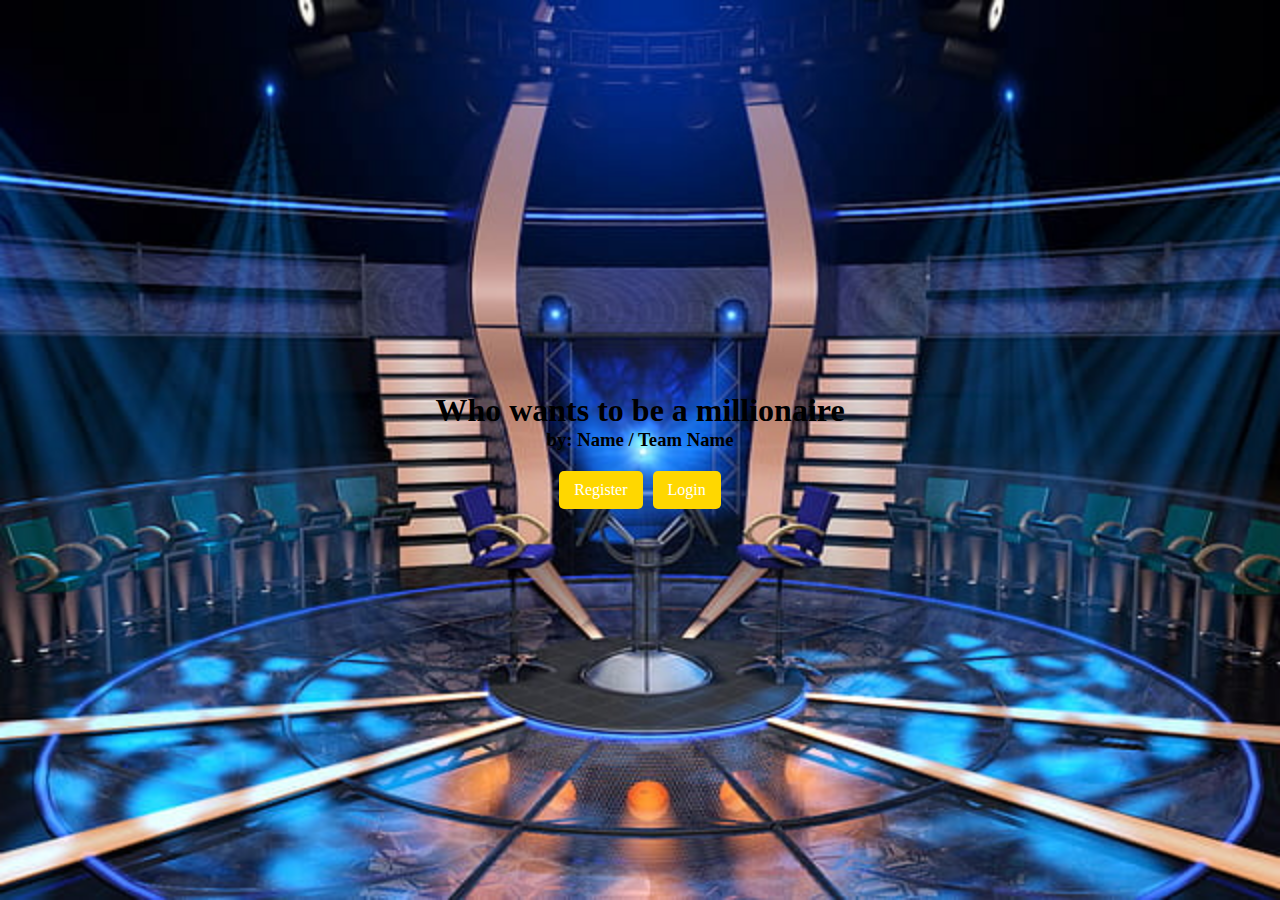
==== FutureMillionaires/index.html @ d45f8398 "Add files via upload" ====
<!DOCTYPE html>
<html lang="en">
<head>
    <meta charset="UTF-8">
    <meta name="viewport" content="width=device-width, initial-scale=1.0">
    <title>Who wants to be a millionaire</title>
    <link rel="icon" type="image/png" href="Images/Project2_Favicon.png">
    <link rel="stylesheet" type="text/css" href="style.css">
</head>
<body class="IndexPageBackGround">

    <div class="header">
        <h1>Who wants to be a millionaire</h1>
        <h3>by: Name / Team Name</h3>
    </div>

    <div class="button-container">
        <a href="register.html" class="button">Register</a>
        <a href="login.html" class="button">Login</a>
    </div>
    
</body>
</html>
---- FutureMillionaires/style.css ----
/* This portion of css was designed for the index.html page, but some containers will share the same name so you may see this style be applied to the other pages */

* {
    margin: 0;
    padding: 0;
    box-sizing: border-box;
}

body, html {
    height: 100%;
    display: flex;
    justify-content: center;
    align-items: center;
    flex-direction: column;
}

.IndexPageBackGround {
    background-image: url('Images/MainBackground.png');
    background-size: cover;
    background-position: center;
    background-repeat: no-repeat;
    background-attachment: fixed;
}

.header {
    text-align: center;
    margin-bottom: 20px; 
}

.button-container {
    display: flex;
    justify-content: center;
    gap: 10px; 
}

.button {
    padding: 10px 15px; 
    background-color: gold; 
    color: white; 
    border: none;
    border-radius: 5px;
    text-decoration: none; 
    cursor: pointer;
}

/* Should probably make the color darker when you hover over the button, reminder to do that later */
.button:hover {
    background-color: lightyellow;
}

/* This portion of css is for the registration page */

.register-container {
    background-color: white; 
    border: 1px solid black;
    padding: 25px; 
    max-width: 500px; 
    display: flex;
    flex-direction: column;
    align-items: center;
}

.register-form {
    width: 100%; 
    margin-bottom: 15px;
}

.register-form label {
    display: inline-block;
    width: 30%; 
    text-align: right;
    margin-right: 10px; 
}

.register-form input {
    padding: 10px;
    border: 1px solid black;
    border-radius: 4px;
}


.register-form .button {
    margin-left: 100px;         /* This is for the register button on register.html, could use some fine tuning i think....*/
}

h2 {
    text-align: center;
    margin-bottom: 20px;
}

/* This portion of css is mainly for the login.html */

.login-container {
    background-color: white;
    border: 1px solid black;
    padding: 25px; 
    flex-direction: column;
    align-items: center;
}

.loginInput {
    display: flex;
    justify-content: flex-start;
    align-items: center;
    margin-bottom: 10px;
}

.loginInput label {
    margin-right: 10px;
    width: 25%; 
    text-align: right;
}

.loginInput input {
    padding: 10px;
    border: 1px solid black;
}



.lobby-container p {
    text-align: center; 
    margin-top: 10px; 
    margin-bottom: 10px; 
}
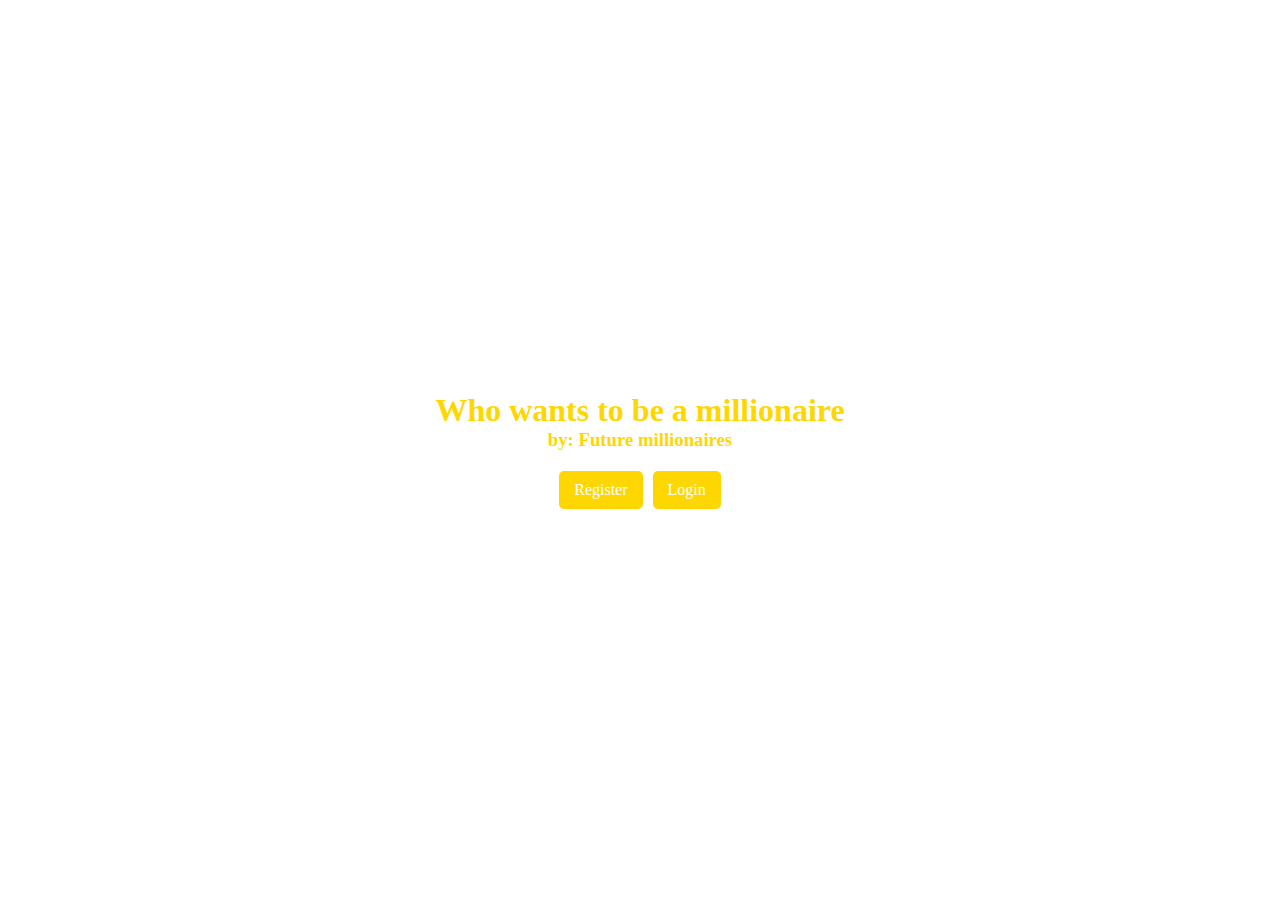
==== commit 4920075f: "connected all the pages" ====
--- a/FutureMillionaires/index.html
+++ b/FutureMillionaires/index.html
@@ -1,23 +1,23 @@
-<!DOCTYPE html>
-<html lang="en">
-<head>
-    <meta charset="UTF-8">
-    <meta name="viewport" content="width=device-width, initial-scale=1.0">
-    <title>Who wants to be a millionaire</title>
-    <link rel="icon" type="image/png" href="Images/Project2_Favicon.png">
-    <link rel="stylesheet" type="text/css" href="style.css">
-</head>
-<body class="IndexPageBackGround">
-
-    <div class="header">
-        <h1>Who wants to be a millionaire</h1>
-        <h3>by: Name / Team Name</h3>
-    </div>
-
-    <div class="button-container">
-        <a href="register.html" class="button">Register</a>
-        <a href="login.html" class="button">Login</a>
-    </div>
-    
-</body>
-</html>
+<!DOCTYPE html>
+<html lang="en">
+<head>
+    <meta charset="UTF-8">
+    <meta name="viewport" content="width=device-width, initial-scale=1.0">
+    <title>Who wants to be a millionaire</title>
+    <link rel="icon" type="image/png" href="Images/Project2_Favicon.png">
+    <link rel="stylesheet" type="text/css" href="style.css">
+</head>
+<body class="IndexPageBackGround">
+
+    <div class="header">
+        <h1>Who wants to be a millionaire</h1>
+        <h3>by: Future millionaires</h3>
+    </div>
+
+    <div class="button-container">
+        <a href="register.html" class="button">Register</a>
+        <a href="login.html" class="button">Login</a>
+    </div>
+    
+</body>
+</html>
--- a/FutureMillionaires/style.css
+++ b/FutureMillionaires/style.css
@@ -1,125 +1,200 @@
 /* This portion of css was designed for the index.html page, but some containers will share the same name so you may see this style be applied to the other pages */
 
 * {
-    margin: 0;
-    padding: 0;
-    box-sizing: border-box;
-}
-
-body, html {
-    height: 100%;
-    display: flex;
-    justify-content: center;
-    align-items: center;
-    flex-direction: column;
+  margin: 0;
+  padding: 0;
+  box-sizing: border-box;
+}
+
+body,
+html {
+  height: 100%;
+  display: flex;
+  justify-content: center;
+  align-items: center;
+  flex-direction: column;
 }
 
 .IndexPageBackGround {
-    background-image: url('Images/MainBackground.png');
-    background-size: cover;
-    background-position: center;
-    background-repeat: no-repeat;
-    background-attachment: fixed;
+  background-image: url("Images/rainingMoney.gif");
+  background-size: cover;
+  background-position: center;
+  background-repeat: no-repeat;
 }
 
 .header {
-    text-align: center;
-    margin-bottom: 20px; 
+  text-align: center;
+  margin-bottom: 20px;
+}
+
+/* Start of css animation */
+@keyframes spinInH1 {
+  from {
+    transform: rotate(360deg) translateX(-100vw);
+    opacity: 0;
+  }
+  to {
+    transform: rotate(0deg) translateX(0);
+    opacity: 1;
+  }
+}
+
+@keyframes spinInH3 {
+  from {
+    transform: rotate(-360deg) translateX(100vw);
+    opacity: 0;
+  }
+  to {
+    transform: rotate(0deg) translateX(0);
+    opacity: 1;
+  }
+}
+
+.header h1 {
+  animation: spinInH1 2s ease-out forwards;
+}
+
+.header h3 {
+  animation: spinInH3 2s ease-out forwards;
+}
+
+/* end of css animation */
+
+.header h1,
+h3 {
+  color: gold;
 }
 
 .button-container {
-    display: flex;
-    justify-content: center;
-    gap: 10px; 
+  display: flex;
+  justify-content: center;
+  gap: 10px;
 }
 
 .button {
-    padding: 10px 15px; 
-    background-color: gold; 
-    color: white; 
-    border: none;
-    border-radius: 5px;
-    text-decoration: none; 
-    cursor: pointer;
+  padding: 10px 15px;
+  background-color: gold;
+  color: white;
+  border: none;
+  border-radius: 5px;
+  text-decoration: none;
+  cursor: pointer;
 }
 
 /* Should probably make the color darker when you hover over the button, reminder to do that later */
 .button:hover {
-    background-color: lightyellow;
+  background-color: rgb(190, 190, 93);
 }
 
 /* This portion of css is for the registration page */
 
 .register-container {
-    background-color: white; 
-    border: 1px solid black;
-    padding: 25px; 
-    max-width: 500px; 
-    display: flex;
-    flex-direction: column;
-    align-items: center;
+  background-color: white;
+  border: 1px solid black;
+  padding: 25px;
+  max-width: 500px;
+  display: flex;
+  flex-direction: column;
+  align-items: center;
 }
 
 .register-form {
-    width: 100%; 
-    margin-bottom: 15px;
+  width: 100%;
+  margin-bottom: 15px;
 }
 
 .register-form label {
-    display: inline-block;
-    width: 30%; 
-    text-align: right;
-    margin-right: 10px; 
+  display: inline-block;
+  width: 30%;
+  text-align: right;
+  margin-right: 10px;
 }
 
 .register-form input {
-    padding: 10px;
-    border: 1px solid black;
-    border-radius: 4px;
-}
-
+  padding: 10px;
+  border: 1px solid black;
+  border-radius: 4px;
+}
 
 .register-form .button {
-    margin-left: 100px;         /* This is for the register button on register.html, could use some fine tuning i think....*/
+  margin-left: 100px; /* This is for the register button on register.html, could use some fine tuning i think....*/
 }
 
 h2 {
-    text-align: center;
-    margin-bottom: 20px;
+  text-align: center;
+  margin-bottom: 20px;
 }
 
 /* This portion of css is mainly for the login.html */
 
 .login-container {
-    background-color: white;
-    border: 1px solid black;
-    padding: 25px; 
-    flex-direction: column;
-    align-items: center;
+  background-color: white;
+  border: 1px solid black;
+  padding: 25px;
+  flex-direction: column;
+  align-items: center;
 }
 
 .loginInput {
-    display: flex;
-    justify-content: flex-start;
-    align-items: center;
-    margin-bottom: 10px;
+  display: flex;
+  justify-content: flex-start;
+  align-items: center;
+  margin-bottom: 10px;
 }
 
 .loginInput label {
-    margin-right: 10px;
-    width: 25%; 
-    text-align: right;
+  margin-right: 10px;
+  width: 25%;
+  text-align: right;
 }
 
 .loginInput input {
-    padding: 10px;
-    border: 1px solid black;
-}
-
-
+  padding: 10px;
+  border: 1px solid black;
+}
 
 .lobby-container p {
-    text-align: center; 
-    margin-top: 10px; 
-    margin-bottom: 10px; 
-}+  text-align: center;
+  margin-top: 10px;
+  margin-bottom: 10px;
+}
+
+/* this portion of css is for the register page */
+
+.register-page {
+  background-image: url("Images/MainBackground.png");
+  background-size: cover;
+  background-position: center;
+  background-repeat: no-repeat;
+}
+
+/* login page css */
+
+.login-page {
+  background-image: url("Images/MainBackground.png");
+  background-size: cover;
+  background-position: center;
+  background-repeat: no-repeat;
+}
+
+.lobby-page {
+  background-image: url("Images/MainBackground.png");
+  background-size: cover;
+  background-position: center;
+  background-repeat: no-repeat;
+}
+
+.lobby-container h1,
+p {
+  color: white;
+}
+
+body.lobby-page {
+  position: relative;
+}
+
+.logout-button {
+  position: absolute;
+  bottom: 200px;
+  right: 130px;
+}
